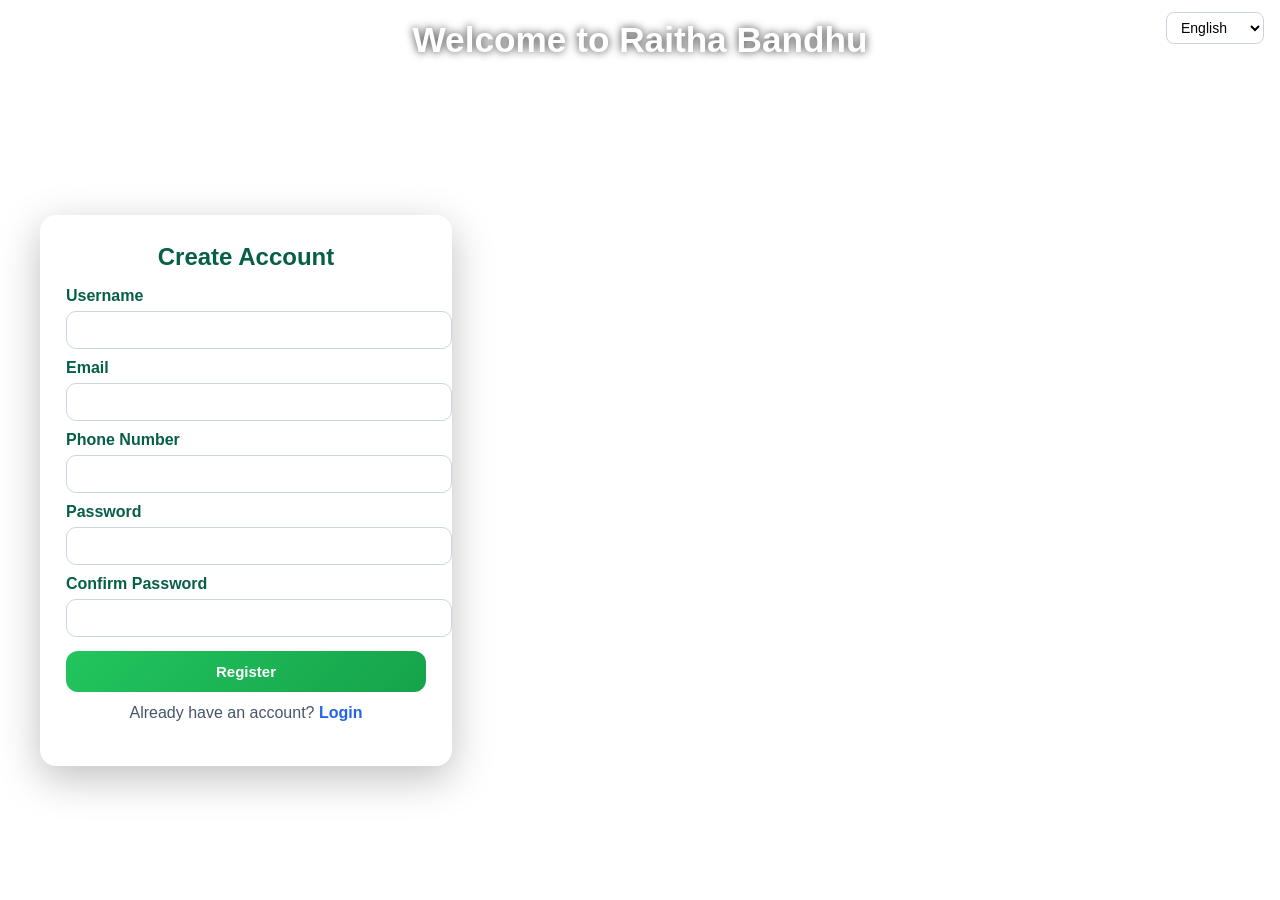
==== templates/register.html @ 8880c805 "Initial commit" ====
<!DOCTYPE html>
<html lang="en">
<head>
  <meta charset="UTF-8"/>
  <meta name="viewport" content="width=device-width, initial-scale=1.0"/>
  <title>Raitha Bandhu - Register</title>
  <style>
    body {
      font-family: Poppins, Arial, sans-serif;
      margin: 0;
      min-height: 100vh;
      display: flex;
      flex-direction: column;
      background: url("https://www.shutterstock.com/shutterstock/videos/1100836971/thumb/1.jpg?ip=x480") 
        no-repeat center center fixed;
      background-size: cover;
    }
    h1 {
      text-align: center;
      color: #fff;
      margin: 20px 0;
      font-size: 2.2rem;
      text-shadow: 0 0 8px rgba(0,0,0,0.8);
    }
    .lang-select {
      position: absolute;
      top: 12px;
      right: 16px;
      background: rgba(255,255,255,0.9);
      padding: 6px 10px;
      border-radius: 8px;
      font-size: 14px;
      border: 1px solid #cbd5e1;
    }
    .container {
      flex: 1;
      display: flex;
      justify-content: flex-start;
      align-items: center;
      padding: 40px;
    }
    .card {
      background: (255, 255, 255, 0.92);
      padding: 28px 26px;
      border-radius: 16px;
      box-shadow: 0 12px 40px rgba(0, 0, 0, 0.25);
      width: min(92vw, 360px);
      animation: slideIn 0.8s ease;
    }
    @keyframes slideIn {
      from { transform: translateX(100%); opacity: 0; }
      to { transform: translateX(0); opacity: 1; }
    }
    h2 {
      margin: 0 0 16px 0;
      color: #065f46;
      text-align: center;
    }
    label {
      display: block;
      margin: 10px 0 6px;
      color: #065f46;
      font-weight: 600;
    }
    input {
      width: 100%;
      padding: 10px 12px;
      border: 1px solid #cbd5e1;
      border-radius: 10px;
      font-size: 14px;
    }
    button {
      width: 100%;
      margin-top: 14px;
      padding: 12px;
      border: 0;
      border-radius: 12px;
      background: linear-gradient(135deg, #22c55e, #16a34a);
      color: #fff;
      font-weight: 700;
      cursor: pointer;
      font-size: 15px;
      transition: background 0.3s ease;
    }
    button:hover {
      background: linear-gradient(135deg, #16a34a, #15803d);
    }
    .muted {
      text-align: center;
      margin-top: 12px;
      color: #475569;
    }
    a {
      color: #2563eb;
      text-decoration: none;
      font-weight: 600;
    }
    a:hover { text-decoration: underline; }
  </style>
</head>
<body>

  <!-- Language Selector -->
  <select class="lang-select" onchange="switchLanguage(this.value)">
    <option value="en">English</option>
    <option value="hi">हिन्दी</option>
    <option value="kn">ಕನ್ನಡ</option>
    <option value="bn">বাংলা</option>
  </select>

  <h1>Welcome to Raitha Bandhu</h1>

  <div class="container">
    <div class="card">
      <h2 id="register_title">Create Account</h2>
      <form onsubmit="return handleRegister(event)">
        <label for="reg_user" id="lbl_user">Username</label>
        <input id="reg_user" type="text" onfocus="speakKey('enter_username')" required/>

        <label for="reg_email" id="lbl_email">Email</label>
        <input id="reg_email" type="email" onfocus="speakKey('enter_email')" required/>

        <label for="reg_phone" id="lbl_phone">Phone Number</label>
        <input id="reg_phone" type="tel" onfocus="speakKey('enter_phone')" required/>

        <label for="reg_pass" id="lbl_pass">Password</label>
        <input id="reg_pass" type="password" onfocus="speakKey('enter_password')" required/>

        <label for="reg_cpass" id="lbl_cpass">Confirm Password</label>
        <input id="reg_cpass" type="password" onfocus="speakKey('enter_cpassword')" required/>

        <button type="submit" id="btn_register">Register</button>
      </form>
      <p class="muted">
        <span id="have_account">Already have an account?</span>
        <a href="login.html" id="login_link">Login</a>
      </p>
    </div>
  </div>

  <script>
    // 🌍 Translations
    const t = {
      en: {
        register_title:"Create Account", username:"Username", email:"Email",
        phone:"Phone Number", password:"Password", confirm_password:"Confirm Password",
        register_btn:"Register",
        enter_username:"Enter your username", enter_email:"Enter your email",
        enter_phone:"Enter your phone number", enter_password:"Enter your password",
        enter_cpassword:"Confirm your password",
        register_success:"Registration successful",
        register_fail:"Please fill all fields correctly",
        invalid_phone:"Please enter a valid 10-digit phone number.",
        invalid_email:"Please enter a valid Gmail address.",
        user_exists:"Username already exists",
        have_account:"Already have an account?",
        login_link:"Login"
      },
      hi: {
        register_title:"खाता बनाएँ", username:"उपयोगकर्ता नाम", email:"ईमेल", phone:"फ़ोन नंबर",
        password:"पासवर्ड", confirm_password:"पासवर्ड की पुष्टि करें", register_btn:"रजिस्टर करें",
        enter_username:"अपना उपयोगकर्ता नाम दर्ज करें", enter_email:"अपना ईमेल दर्ज करें",
        enter_phone:"अपना फ़ोन नंबर दर्ज करें", enter_password:"अपना पासवर्ड दर्ज करें",
        enter_cpassword:"अपना पासवर्ड पुष्टि करें",
        register_success:"पंजीकरण सफल हुआ", register_fail:"सभी फ़ील्ड सही ढंग से भरें",
        invalid_phone:"कृपया सही 10-अंकों का फ़ोन नंबर दर्ज करें।",
        invalid_email:"कृपया मान्य Gmail पता दर्ज करें।",
        user_exists:"उपयोगकर्ता नाम पहले से मौजूद है",
        have_account:"पहले से एक खाता है?",
        login_link:"लॉगिन"
      },
      kn: {
        register_title:"ಖಾತೆ ಸೃಷ್ಟಿಸಿ", username:"ಬಳಕೆದಾರರ ಹೆಸರು", email:"ಇಮೇಲ್", phone:"ಫೋನ್ ಸಂಖ್ಯೆ",
        password:"ಪಾಸ್ವರ್ಡ್", confirm_password:"ಪಾಸ್ವರ್ಡ್ ದೃಢೀಕರಿಸಿ", register_btn:"ನೋಂದಣಿ",
        enter_username:"ನಿಮ್ಮ ಬಳಕೆದಾರರ ಹೆಸರನ್ನು ನಮೂದಿಸಿ", enter_email:"ನಿಮ್ಮ ಇಮೇಲ್ ನಮೂದಿಸಿ",
        enter_phone:"ನಿಮ್ಮ ಫೋನ್ ಸಂಖ್ಯೆಯನ್ನು ನಮೂದಿಸಿ", enter_password:"ನಿಮ್ಮ ಪಾಸ್ವರ್ಡ್ ನಮೂದಿಸಿ",
        enter_cpassword:"ನಿಮ್ಮ ಪಾಸ್ವರ್ಡ್ ದೃಢೀಕರಿಸಿ",
        register_success:"ನೋಂದಣಿ ಯಶಸ್ವಿಯಾಯಿತು", register_fail:"ದಯವಿಟ್ಟು ಎಲ್ಲಾ ಕ್ಷೇತ್ರಗಳನ್ನು ಸರಿಯಾಗಿ ತುಂಬಿ",
        invalid_phone:"ದಯವಿಟ್ಟು 10 ಅಂಕೆಗಳ ಫೋನ್ ಸಂಖ್ಯೆಯನ್ನು ನಮೂದಿಸಿ.",
        invalid_email:"ದಯವಿಟ್ಟು ಮಾನ್ಯ Gmail ವಿಳಾಸವನ್ನು ನಮೂದಿಸಿ.",
        user_exists:"ಬಳಕೆದಾರ ಹೆಸರು ಈಗಾಗಲೇ ಅಸ್ತಿತ್ವದಲ್ಲಿದೆ",
        have_account:"ಈಗಾಗಲೇ ಖಾತೆ ಇದೆಯೇ?",
        login_link:"ಲಾಗಿನ್"
      },
      bn: {
        register_title:"অ্যাকাউন্ট তৈরি করুন", username:"ব্যবহারকারীর নাম", email:"ইমেল", phone:"ফোন নম্বর",
        password:"পাসওয়ার্ড", confirm_password:"পাসওয়ার্ড নিশ্চিত করুন", register_btn:"নিবন্ধন",
        enter_username:"আপনার ব্যবহারকারীর নাম লিখুন", enter_email:"আপনার ইমেল লিখুন",
        enter_phone:"আপনার ফোন নম্বর লিখুন", enter_password:"আপনার পাসওয়ার্ড লিখুন",
        enter_cpassword:"আপনার পাসওয়ার্ড নিশ্চিত করুন",
        register_success:"নিবন্ধন সফল হয়েছে", register_fail:"সব ক্ষেত্র সঠিকভাবে পূরণ করুন",
        invalid_phone:"দয়া করে সঠিক 10-অঙ্কের ফোন নম্বর লিখুন।",
        invalid_email:"দয়া করে বৈধ Gmail ঠিকানা লিখুন।",
        user_exists:"ব্যবহারকারীর নাম ইতিমধ্যেই বিদ্যমান",
        have_account:"ইতিমধ্যেই একটি অ্যাকাউন্ট আছে?",
        login_link:"লগইন"
      }
    };

    let currentLang = localStorage.getItem("rb_lang") || "en";

    function setLang(l){
      currentLang = l;
      localStorage.setItem("rb_lang", l);
      const dict = t[l];
      document.getElementById("register_title").innerText = dict.register_title;
      document.getElementById("lbl_user").innerText = dict.username;
      document.getElementById("lbl_email").innerText = dict.email;
      document.getElementById("lbl_phone").innerText = dict.phone;
      document.getElementById("lbl_pass").innerText = dict.password;
      document.getElementById("lbl_cpass").innerText = dict.confirm_password;
      document.getElementById("btn_register").innerText = dict.register_btn;
      document.getElementById("have_account").innerText = dict.have_account;
      document.getElementById("login_link").innerText = dict.login_link;
    }

    function switchLanguage(lang){
      setLang(lang);
    }

    function speakKey(k){
      speak(t[currentLang][k]);
    }

    function speak(msg){
      if(!msg) return;
      const u = new SpeechSynthesisUtterance(msg);
      u.lang = currentLang==="hi"?"hi-IN":currentLang==="kn"?"kn-IN":currentLang==="bn"?"bn-IN":"en-US";
      speechSynthesis.speak(u);
    }

    function handleRegister(e){
      e.preventDefault();
      const u = document.getElementById('reg_user').value.trim();
      const em = document.getElementById('reg_email').value.trim();
      const ph = document.getElementById('reg_phone').value.trim();
      const p = document.getElementById('reg_pass').value;
      const cp = document.getElementById('reg_cpass').value;

      if(!u || !em || !ph || !p || p!==cp){
        speakKey('register_fail');
        alert(t[currentLang].register_fail);
        return false;
      }

      if(!/^\d{10}$/.test(ph)){
        speakKey('invalid_phone');
        alert(t[currentLang].invalid_phone);
        return false;
      }

      if(!/^[a-zA-Z0-9._%+-]+@gmail\.com$/.test(em)){
        speakKey('invalid_email');
        alert(t[currentLang].invalid_email);
        return false;
      }

      const users = JSON.parse(localStorage.getItem('rb_users')||'[]');
      if(users.find(x=>x.u===u)){
        speakKey('user_exists');
        alert(t[currentLang].user_exists);
        return false;
      }

      users.push({u, em, ph, p});
      localStorage.setItem('rb_users', JSON.stringify(users));

      speakKey('register_success');
      alert(t[currentLang].register_success);
      setTimeout(()=>location.href='login.html', 1000);
      return false;
    }

    window.addEventListener("DOMContentLoaded", ()=>{
      document.querySelector(".lang-select").value = currentLang;
      setLang(currentLang);
      speak("Welcome to Raitha Bandhu. Please register first.");
    });
  </script>

</body>
</html>
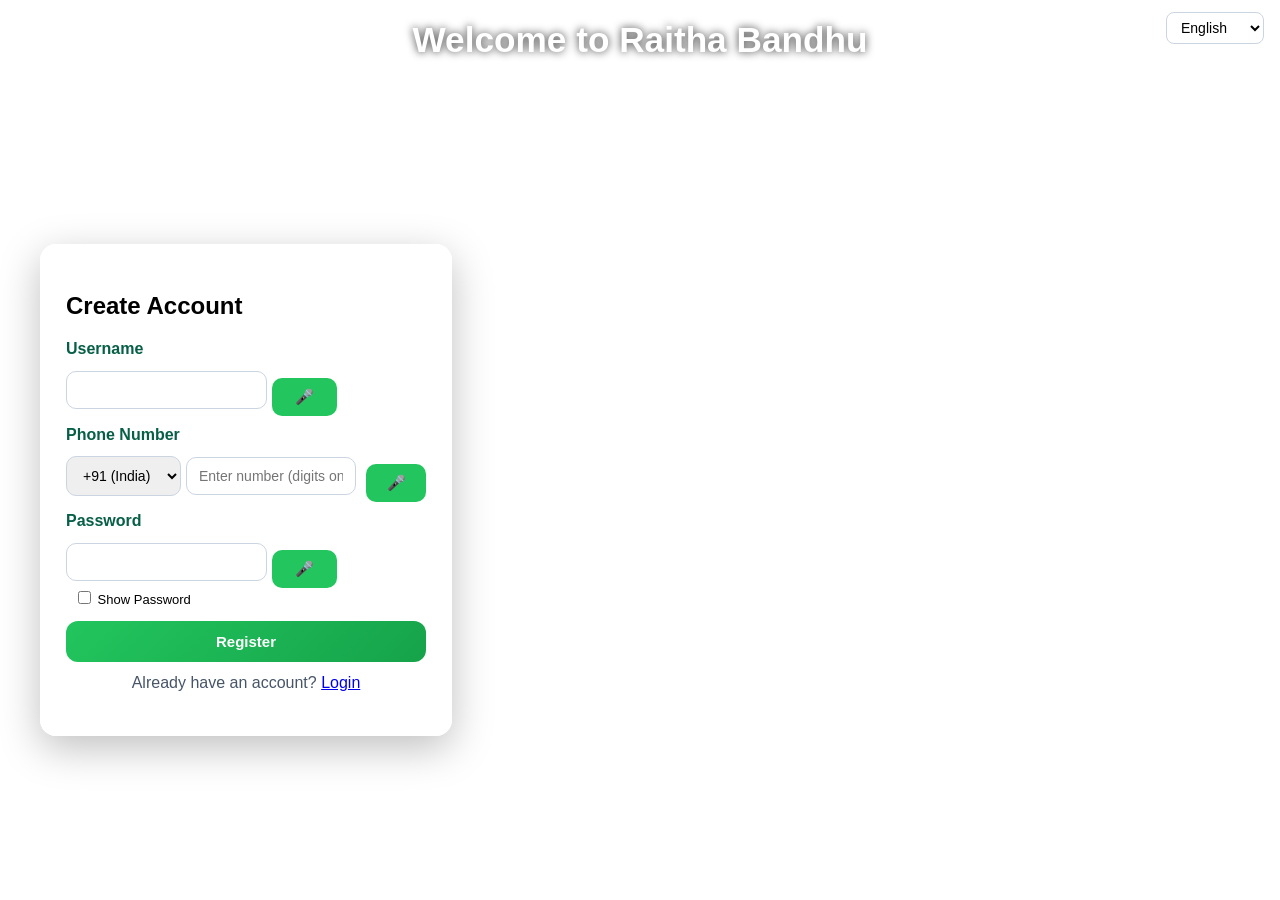
==== commit b6278fd5: "Initial commit" ====
--- a/templates/register.html
+++ b/templates/register.html
@@ -40,7 +40,7 @@
       padding: 40px;
     }
     .card {
-      background: (255, 255, 255, 0.92);
+      background: rgba(255,255,255,0.92);
       padding: 28px 26px;
       border-radius: 16px;
       box-shadow: 0 12px 40px rgba(0, 0, 0, 0.25);
@@ -51,23 +51,37 @@
       from { transform: translateX(100%); opacity: 0; }
       to { transform: translateX(0); opacity: 1; }
     }
-    h2 {
-      margin: 0 0 16px 0;
-      color: #065f46;
-      text-align: center;
-    }
     label {
       display: block;
       margin: 10px 0 6px;
       color: #065f46;
       font-weight: 600;
     }
-    input {
-      width: 100%;
+    input, select {
       padding: 10px 12px;
       border: 1px solid #cbd5e1;
       border-radius: 10px;
       font-size: 14px;
+    }
+    .error {
+      color: red;
+      font-size: 13px;
+      margin-top: 4px;
+      display: none;
+    }
+    .voice-btn {
+      width: 18%;
+      padding: 10px;
+      margin-left: 5px;
+      border: none;
+      border-radius: 10px;
+      background: #22c55e;
+      color: white;
+      cursor: pointer;
+      font-weight: bold;
+    }
+    .voice-btn:hover {
+      background: #16a34a;
     }
     button {
       width: 100%;
@@ -90,17 +104,26 @@
       margin-top: 12px;
       color: #475569;
     }
-    a {
-      color: #2563eb;
-      text-decoration: none;
-      font-weight: 600;
-    }
-    a:hover { text-decoration: underline; }
+    .showpass {
+      font-size: 13px;
+      margin-left: 8px;
+      cursor: pointer;
+    }
+    .phone-container {
+      display: flex;
+      align-items: center;
+      gap: 5px;
+    }
+    select#country_code {
+      width: 35%;
+    }
+    input#reg_phone {
+      width: 45%;
+    }
   </style>
 </head>
 <body>
 
-  <!-- Language Selector -->
   <select class="lang-select" onchange="switchLanguage(this.value)">
     <option value="en">English</option>
     <option value="hi">हिन्दी</option>
@@ -113,24 +136,48 @@
   <div class="container">
     <div class="card">
       <h2 id="register_title">Create Account</h2>
-      <form onsubmit="return handleRegister(event)">
-        <label for="reg_user" id="lbl_user">Username</label>
-        <input id="reg_user" type="text" onfocus="speakKey('enter_username')" required/>
-
-        <label for="reg_email" id="lbl_email">Email</label>
-        <input id="reg_email" type="email" onfocus="speakKey('enter_email')" required/>
-
-        <label for="reg_phone" id="lbl_phone">Phone Number</label>
-        <input id="reg_phone" type="tel" onfocus="speakKey('enter_phone')" required/>
-
-        <label for="reg_pass" id="lbl_pass">Password</label>
-        <input id="reg_pass" type="password" onfocus="speakKey('enter_password')" required/>
-
-        <label for="reg_cpass" id="lbl_cpass">Confirm Password</label>
-        <input id="reg_cpass" type="password" onfocus="speakKey('enter_cpassword')" required/>
+
+      <form onsubmit="return handleRegister(event)" autocomplete="off">
+        <label id="lbl_user">Username</label>
+        <div style="display:flex;align-items:center;">
+          <input id="reg_user" type="text" onfocus="speakKey('enter_username')" required/>
+          <button type="button" class="voice-btn" onclick="startListening('reg_user')">🎤</button>
+        </div>
+
+        <label id="lbl_phone">Phone Number</label>
+        <div class="phone-container">
+          <select id="country_code">
+            <option value="+91"> +91 (India)</option>
+            <option value="+44"> +44 (UK)</option>
+            <option value="+1"> +1 (USA)</option>
+            <option value="+61"> +61 (Australia)</option>
+            <option value="+81"> +81 (Japan)</option>
+            <option value="+971"> +971 (UAE)</option>
+          </select>
+          <input 
+            id="reg_phone" 
+            type="tel" 
+            onfocus="speakKey('enter_phone')" 
+            maxlength="12"
+            placeholder="Enter number (digits only)"
+            required
+          />
+          <button type="button" class="voice-btn" onclick="startListening('reg_phone')">🎤</button>
+        </div>
+        <p id="phone_error" class="error">⚠️ Please enter a valid phone number (10 digits, starts 6–9 for India).</p>
+
+        <label id="lbl_pass">Password</label>
+        <div style="display:flex;align-items:center;">
+          <input id="reg_pass" type="password" onfocus="speakKey('enter_password')" required/>
+          <button type="button" class="voice-btn" onclick="startListening('reg_pass')">🎤</button>
+        </div>
+        <div class="showpass">
+          <input type="checkbox" id="show_password" onclick="togglePassword()"> Show Password
+        </div>
 
         <button type="submit" id="btn_register">Register</button>
       </form>
+
       <p class="muted">
         <span id="have_account">Already have an account?</span>
         <a href="login.html" id="login_link">Login</a>
@@ -139,62 +186,30 @@
   </div>
 
   <script>
-    // 🌍 Translations
     const t = {
-      en: {
-        register_title:"Create Account", username:"Username", email:"Email",
-        phone:"Phone Number", password:"Password", confirm_password:"Confirm Password",
-        register_btn:"Register",
-        enter_username:"Enter your username", enter_email:"Enter your email",
-        enter_phone:"Enter your phone number", enter_password:"Enter your password",
-        enter_cpassword:"Confirm your password",
-        register_success:"Registration successful",
-        register_fail:"Please fill all fields correctly",
-        invalid_phone:"Please enter a valid 10-digit phone number.",
-        invalid_email:"Please enter a valid Gmail address.",
-        user_exists:"Username already exists",
-        have_account:"Already have an account?",
-        login_link:"Login"
-      },
-      hi: {
-        register_title:"खाता बनाएँ", username:"उपयोगकर्ता नाम", email:"ईमेल", phone:"फ़ोन नंबर",
-        password:"पासवर्ड", confirm_password:"पासवर्ड की पुष्टि करें", register_btn:"रजिस्टर करें",
-        enter_username:"अपना उपयोगकर्ता नाम दर्ज करें", enter_email:"अपना ईमेल दर्ज करें",
-        enter_phone:"अपना फ़ोन नंबर दर्ज करें", enter_password:"अपना पासवर्ड दर्ज करें",
-        enter_cpassword:"अपना पासवर्ड पुष्टि करें",
-        register_success:"पंजीकरण सफल हुआ", register_fail:"सभी फ़ील्ड सही ढंग से भरें",
-        invalid_phone:"कृपया सही 10-अंकों का फ़ोन नंबर दर्ज करें।",
-        invalid_email:"कृपया मान्य Gmail पता दर्ज करें।",
-        user_exists:"उपयोगकर्ता नाम पहले से मौजूद है",
-        have_account:"पहले से एक खाता है?",
-        login_link:"लॉगिन"
-      },
-      kn: {
-        register_title:"ಖಾತೆ ಸೃಷ್ಟಿಸಿ", username:"ಬಳಕೆದಾರರ ಹೆಸರು", email:"ಇಮೇಲ್", phone:"ಫೋನ್ ಸಂಖ್ಯೆ",
-        password:"ಪಾಸ್ವರ್ಡ್", confirm_password:"ಪಾಸ್ವರ್ಡ್ ದೃಢೀಕರಿಸಿ", register_btn:"ನೋಂದಣಿ",
-        enter_username:"ನಿಮ್ಮ ಬಳಕೆದಾರರ ಹೆಸರನ್ನು ನಮೂದಿಸಿ", enter_email:"ನಿಮ್ಮ ಇಮೇಲ್ ನಮೂದಿಸಿ",
-        enter_phone:"ನಿಮ್ಮ ಫೋನ್ ಸಂಖ್ಯೆಯನ್ನು ನಮೂದಿಸಿ", enter_password:"ನಿಮ್ಮ ಪಾಸ್ವರ್ಡ್ ನಮೂದಿಸಿ",
-        enter_cpassword:"ನಿಮ್ಮ ಪಾಸ್ವರ್ಡ್ ದೃಢೀಕರಿಸಿ",
-        register_success:"ನೋಂದಣಿ ಯಶಸ್ವಿಯಾಯಿತು", register_fail:"ದಯವಿಟ್ಟು ಎಲ್ಲಾ ಕ್ಷೇತ್ರಗಳನ್ನು ಸರಿಯಾಗಿ ತುಂಬಿ",
-        invalid_phone:"ದಯವಿಟ್ಟು 10 ಅಂಕೆಗಳ ಫೋನ್ ಸಂಖ್ಯೆಯನ್ನು ನಮೂದಿಸಿ.",
-        invalid_email:"ದಯವಿಟ್ಟು ಮಾನ್ಯ Gmail ವಿಳಾಸವನ್ನು ನಮೂದಿಸಿ.",
-        user_exists:"ಬಳಕೆದಾರ ಹೆಸರು ಈಗಾಗಲೇ ಅಸ್ತಿತ್ವದಲ್ಲಿದೆ",
-        have_account:"ಈಗಾಗಲೇ ಖಾತೆ ಇದೆಯೇ?",
-        login_link:"ಲಾಗಿನ್"
-      },
-      bn: {
-        register_title:"অ্যাকাউন্ট তৈরি করুন", username:"ব্যবহারকারীর নাম", email:"ইমেল", phone:"ফোন নম্বর",
-        password:"পাসওয়ার্ড", confirm_password:"পাসওয়ার্ড নিশ্চিত করুন", register_btn:"নিবন্ধন",
-        enter_username:"আপনার ব্যবহারকারীর নাম লিখুন", enter_email:"আপনার ইমেল লিখুন",
-        enter_phone:"আপনার ফোন নম্বর লিখুন", enter_password:"আপনার পাসওয়ার্ড লিখুন",
-        enter_cpassword:"আপনার পাসওয়ার্ড নিশ্চিত করুন",
-        register_success:"নিবন্ধন সফল হয়েছে", register_fail:"সব ক্ষেত্র সঠিকভাবে পূরণ করুন",
-        invalid_phone:"দয়া করে সঠিক 10-অঙ্কের ফোন নম্বর লিখুন।",
-        invalid_email:"দয়া করে বৈধ Gmail ঠিকানা লিখুন।",
-        user_exists:"ব্যবহারকারীর নাম ইতিমধ্যেই বিদ্যমান",
-        have_account:"ইতিমধ্যেই একটি অ্যাকাউন্ট আছে?",
-        login_link:"লগইন"
-      }
+      en:{register_title:"Create Account",username:"Username",phone:"Phone Number",password:"Password",
+          register_btn:"Register",enter_username:"Enter your username",enter_phone:"Enter your phone number",
+          enter_password:"Enter your password",register_success:"Registration successful",
+          register_fail:"Please fill all fields correctly",invalid_phone:"Please enter a valid phone number.",
+          have_account:"Already have an account?",login_link:"Login"},
+      hi:{register_title:"खाता बनाएँ",username:"उपयोगकर्ता नाम",phone:"फ़ोन नंबर",password:"पासवर्ड",
+          register_btn:"रजिस्टर करें",enter_username:"अपना उपयोगकर्ता नाम दर्ज करें",
+          enter_phone:"अपना फ़ोन नंबर दर्ज करें",enter_password:"अपना पासवर्ड दर्ज करें",
+          register_success:"पंजीकरण सफल हुआ",register_fail:"सभी फ़ील्ड सही ढंग से भरें",
+          invalid_phone:"कृपया सही फ़ोन नंबर दर्ज करें।",have_account:"पहले से एक खाता है?",
+          login_link:"लॉगिन"},
+      kn:{register_title:"ಖಾತೆ ಸೃಷ್ಟಿಸಿ",username:"ಬಳಕೆದಾರರ ಹೆಸರು",phone:"ಫೋನ್ ಸಂಖ್ಯೆ",password:"ಪಾಸ್ವರ್ಡ್",
+          register_btn:"ನೋಂದಣಿ",enter_username:"ನಿಮ್ಮ ಬಳಕೆದಾರರ ಹೆಸರನ್ನು ನಮೂದಿಸಿ",
+          enter_phone:"ನಿಮ್ಮ ಫೋನ್ ಸಂಖ್ಯೆಯನ್ನು ನಮೂದಿಸಿ",enter_password:"ನಿಮ್ಮ ಪಾಸ್ವರ್ಡ್ ನಮೂದಿಸಿ",
+          register_success:"ನೋಂದಣಿ ಯಶಸ್ವಿಯಾಯಿತು",register_fail:"ದಯವಿಟ್ಟು ಎಲ್ಲಾ ಕ್ಷೇತ್ರಗಳನ್ನು ಸರಿಯಾಗಿ ತುಂಬಿ",
+          invalid_phone:"ದಯವಿಟ್ಟು ಸರಿಯಾದ ಫೋನ್ ಸಂಖ್ಯೆಯನ್ನು ನಮೂದಿಸಿ.",have_account:"ಈಗಾಗಲೇ ಖಾತೆ ಇದೆಯೇ?",
+          login_link:"ಲಾಗಿನ್"},
+      bn:{register_title:"অ্যাকাউন্ট তৈরি করুন",username:"ব্যবহারকারীর নাম",phone:"ফোন নম্বর",
+          password:"পাসওয়ার্ড",register_btn:"নিবন্ধন",enter_username:"আপনার ব্যবহারকারীর নাম লিখুন",
+          enter_phone:"আপনার ফোন নম্বর লিখুন",enter_password:"আপনার পাসওয়ার্ড লিখুন",
+          register_success:"নিবন্ধন সফল হয়েছে",register_fail:"সব ক্ষেত্র সঠিকভাবে পূরণ করুন",
+          invalid_phone:"দয়া করে সঠিক ফোন নম্বর লিখুন।",have_account:"ইতিমধ্যেই একটি অ্যাকাউন্ট আছে?",
+          login_link:"লগইন"}
     };
 
     let currentLang = localStorage.getItem("rb_lang") || "en";
@@ -205,23 +220,15 @@
       const dict = t[l];
       document.getElementById("register_title").innerText = dict.register_title;
       document.getElementById("lbl_user").innerText = dict.username;
-      document.getElementById("lbl_email").innerText = dict.email;
       document.getElementById("lbl_phone").innerText = dict.phone;
       document.getElementById("lbl_pass").innerText = dict.password;
-      document.getElementById("lbl_cpass").innerText = dict.confirm_password;
       document.getElementById("btn_register").innerText = dict.register_btn;
       document.getElementById("have_account").innerText = dict.have_account;
       document.getElementById("login_link").innerText = dict.login_link;
     }
 
-    function switchLanguage(lang){
-      setLang(lang);
-    }
-
-    function speakKey(k){
-      speak(t[currentLang][k]);
-    }
-
+    function switchLanguage(lang){ setLang(lang); }
+    function speakKey(k){ speak(t[currentLang][k]); }
     function speak(msg){
       if(!msg) return;
       const u = new SpeechSynthesisUtterance(msg);
@@ -229,54 +236,118 @@
       speechSynthesis.speak(u);
     }
 
+    function startListening(inputId){
+      if(!('webkitSpeechRecognition' in window)){
+        alert("Speech recognition not supported in this browser.");
+        return;
+      }
+      const recognition = new webkitSpeechRecognition();
+      recognition.lang = currentLang==="hi"?"hi-IN":currentLang==="kn"?"kn-IN":currentLang==="bn"?"bn-IN":"en-US";
+      recognition.start();
+      recognition.onresult = function(event){
+        const result = event.results[0][0].transcript;
+        document.getElementById(inputId).value = result;
+      };
+    }
+
     function handleRegister(e){
       e.preventDefault();
+
       const u = document.getElementById('reg_user').value.trim();
-      const em = document.getElementById('reg_email').value.trim();
+      const cc = document.getElementById('country_code').value;
       const ph = document.getElementById('reg_phone').value.trim();
       const p = document.getElementById('reg_pass').value;
-      const cp = document.getElementById('reg_cpass').value;
-
-      if(!u || !em || !ph || !p || p!==cp){
+      const phoneError = document.getElementById('phone_error');
+      phoneError.style.display = "none";
+
+      if(!u || !ph || !p){
         speakKey('register_fail');
         alert(t[currentLang].register_fail);
         return false;
       }
 
-      if(!/^\d{10}$/.test(ph)){
-        speakKey('invalid_phone');
-        alert(t[currentLang].invalid_phone);
+      // keep India-style validation as before: 10 digits starting with 6-9
+      if(!/^[6-9]\d{9}$/.test(ph)){
+        phoneError.style.display = "block";
+        phoneError.innerText = "⚠️ " + "Number does not exist. Enter a valid 10-digit number .";
+        speak("Number does not exist. Enter a valid phone number .");
         return false;
       }
 
-      if(!/^[a-zA-Z0-9._%+-]+@gmail\.com$/.test(em)){
-        speakKey('invalid_email');
-        alert(t[currentLang].invalid_email);
+      const fullPhone = cc + ph;
+
+      // Robust parsing & normalization of stored users
+      let usersRaw = localStorage.getItem('rb_users');
+      let users = [];
+      if(usersRaw){
+        try {
+          const parsed = JSON.parse(usersRaw);
+          if(Array.isArray(parsed)){
+            // normalize each item to object {u, ph, p}
+            users = parsed.map(item => {
+              if(!item) return {u:'', ph:'', p:''};
+              if(typeof item === 'string') return {u: item, ph:'', p:''};
+              if(typeof item === 'object'){
+                return {
+                  u: item.u ? String(item.u) : '',
+                  ph: item.ph ? String(item.ph) : '',
+                  p: item.p ? String(item.p) : ''
+                };
+              }
+              return {u:'', ph:'', p:''};
+            });
+          } else {
+            // not an array -> clear it and start fresh
+            users = [];
+            localStorage.removeItem('rb_users');
+          }
+        } catch(err){
+          // corrupted JSON - clear and start empty
+          users = [];
+          localStorage.removeItem('rb_users');
+        }
+      }
+
+      // check duplicate username (case-insensitive) and duplicate phone (exact)
+      const usernameExists = users.some(x => {
+        if(!x.u) return false;
+        return x.u.toLowerCase() === u.toLowerCase();
+      });
+      if(usernameExists){
+        alert("Username already exists! Try another one.");
         return false;
       }
-
-      const users = JSON.parse(localStorage.getItem('rb_users')||'[]');
-      if(users.find(x=>x.u===u)){
-        speakKey('user_exists');
-        alert(t[currentLang].user_exists);
+      const phoneExists = users.some(x => (x.ph || '') === fullPhone);
+      if(phoneExists){
+        alert("Phone number already registered!");
         return false;
       }
 
-      users.push({u, em, ph, p});
+      // push new normalized object
+      users.push({u: u, ph: fullPhone, p: p});
       localStorage.setItem('rb_users', JSON.stringify(users));
 
       speakKey('register_success');
       alert(t[currentLang].register_success);
-      setTimeout(()=>location.href='login.html', 1000);
+
+      // redirect to login page
+      window.location.href = 'login.html';
       return false;
     }
 
-    window.addEventListener("DOMContentLoaded", ()=>{
+    function togglePassword(){
+      const pass = document.getElementById('reg_pass');
+      pass.type = pass.type === "password" ? "text" : "password";
+    }
+
+    // digit-only enforcement for phone field and init language
+    document.addEventListener("DOMContentLoaded", ()=>{
+      const phone = document.getElementById("reg_phone");
+      phone.addEventListener("input", ()=> phone.value = phone.value.replace(/[^0-9]/g, ""));
       document.querySelector(".lang-select").value = currentLang;
       setLang(currentLang);
-      speak("Welcome to Raitha Bandhu. Please register first.");
+      speak("Welcome to Raitha Bandhu. ");
     });
   </script>
-
 </body>
 </html>
